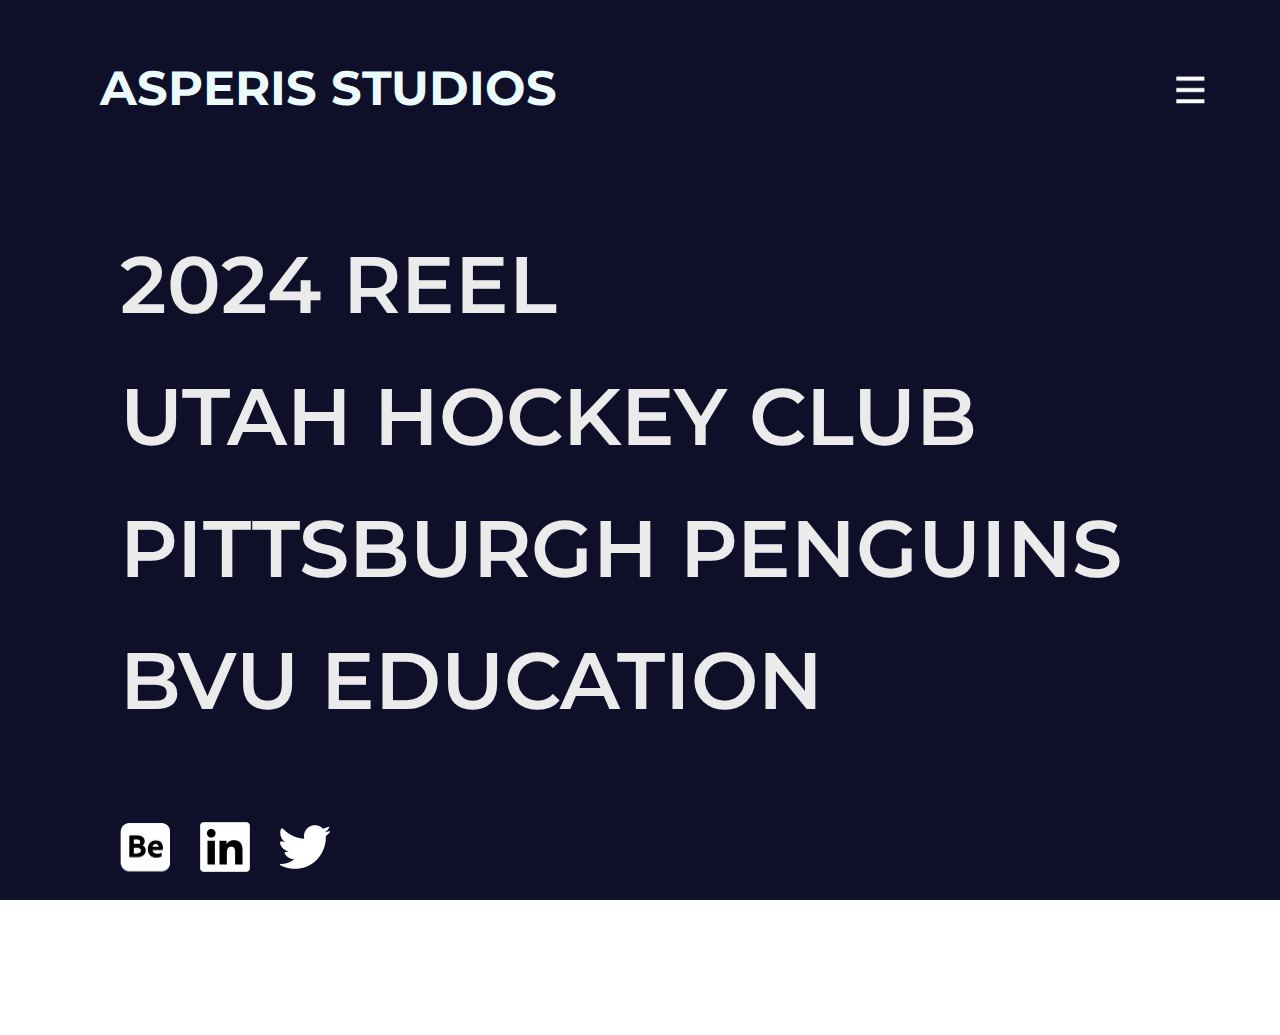
==== index.html @ 2bb67649 "Layout close to finalized for Penguins Page. Videos embedded via Amazon S3 and Bucket - left TODO is" ====
<!DOCTYPE html>
<html lang="en">
    <head>
        <meta charset="UTF-8">
        <meta name="viewport" content="width=device-width, inital-scale=1.0">
        <link rel="stylesheet" href="asperis.css">
        <title>Asperis Sutdios</title>
    </head>
    <body class = "homePage">
        <section class = "showcase">
            <header>
                <h2 class="logo">Asperis Studios</h2>
                <div class="toggle"></div>
            </header>

            <video id="background-video" src="2023Reel.mp4" muted autoplay loop></video>

            <div class="Overlay"></div>
            
            <div class="textHome">

                <a href ='#'>2024 Reel</a><br>
                <a href = '#' id="uhc">Utah Hockey Club</a><br>
                <a href = 'Penguins.html' id="penguins">Pittsburgh Penguins</a><br>
                <a href = '#' id="bvu">BVU Education</a><br>
                
                
            </div>

            <ul class="social">
                <li><a href='https://www.behance.net/harlieferguson'><img src="Behance.png" alt=""></a></li>
                <li><a href='https://www.linkedin.com/in/harlie-ferguson/'><img src="LinkedIn.png" alt=""></a></li>
                <li><a href='https://x.com/Zoidstien'><img src="Twitter.png" alt=""></a></li>
            </ul>
        </section>

        <div class="menu">
            <ul>
                <li><a href='#'>Home</a></li>
                <li><a href='#'>Reel</a></li>
                <li><a href='#'>Utah</a></li>
                <li><a href='#'>Penguins</a></li>
                <li><a href='#'>Contact</a></li></div>
            </ul>
        </div>

        <script>
            const menuToggle = document.querySelector('.toggle')
            const showcase = document.querySelector('.showcase')
            const backgroundVideo = document.getElementById('background-video')
            const penguinsLink = document.getElementById('penguins')
            const uhcLink = document.getElementById('uhc')
            const bvuLink = document.getElementById('bvu')

            function changeVideo(videoSrc) {
            backgroundVideo.src = videoSrc;
            backgroundVideo.play();
            }

            menuToggle.addEventListener('click', () => {
                menuToggle.classList.toggle('active')
                showcase.classList.toggle('active')
            })

            penguinsLink.addEventListener('mouseenter', () => {
                changeVideo('PenguinsGetLoud.mp4');
            })

            penguinsLink.addEventListener('mouseleave', () => {
                changeVideo('2023Reel.mp4');
            })

            uhcLink.addEventListener('mouseenter', () => {
                changeVideo('UHC.mp4');
            })

            uhcLink.addEventListener('mouseleave', () => {
                changeVideo('2023Reel.mp4');
            })

            bvuLink.addEventListener('mouseenter', () => {
                changeVideo('BVU.mp4');
            })

            bvuLink.addEventListener('mouseleave', () => {
                changeVideo('2023Reel.mp4');
            })

            window.addEventListener('DOMContentLoaded', () => {
                const videoSources = ['PenguinsGetLoud.mp4','UHC.mp4','BVU.mp4'];
                videoSources.forEach(src => {
                    const video = document.createElement('video');
                    video.src = src;
                    video.preload = 'auto';
                })
            })

        </script>
    </body>
</html>
---- asperis.css ----
@import url('https://fonts.googleapis.com/css2?family=Montserrat:200,400,600,800,1200,1400,1600&display=swap');
*
*{
    box-sizing: border-box;
    margin: 0;
    padding: 0;
    font-family: 'Montserrat', sans-serif;
}

.homePage {
    overflow-y: hidden;
}

.scrollPage {
    overflow-y: auto;
    background-color: #0f0f2a;
    min-height: 100vh;
}

.showcase{
    position: absolute;
    right: 0;
    width: 100%;
    min-height: 100vh;
    padding: 100px;
    display: flex;
    justify-content: space-between;
    align-items: center;
    /*dark color - #0f0f2a
    light color - ebfbfb
    red color - d91226*/
    background: #0f0f2a;
    color: #0f0f2a;
    z-index: 5;
    transition: 500ms;
    

}

.showcase header{
    position: absolute;
    top: 0;
    left: 0;
    width: 100%;
    padding: 40px 100px;
    z-index: 100;
    display: flex;
    align-items: center;
    justify-content: space-between;
}

.showcase.active{
    right:300px;
}

.logo{
    text-transform: uppercase;
    line-height: 2;
    font-size: 3em;
    cursor: pointer;
    color: #ebfbfb;
}



.toggle {
    position: fixed;
    top: 40px;
    right: 40px;
    width: 100px;
    height: 100px;
    background: url('Menu.png');
    background-repeat: no-repeat;
    background-size: 30px;
    background-position: center;
    cursor: pointer;

  }

  .toggle.active {
    background: url('Close.png');
    background-repeat: no-repeat;
    background-size: 30px;
    background-position: center;
    cursor: pointer;
  }

.showcase video {
    position: absolute;
    top: 0;
    left: 0;
    height: 100%;
    width: 100%;
    object-fit: cover;
    opacity: 0.8;
}


.textHome {
    position: absolute;
    z-index: 10;
    color: #ebfbfb;
    padding: 100px 20px;
    margin-top:50px;
    text-align: left;
}

.text {
    position: relative;
    z-index: 10;
    color: #ebfbfb;
    margin-top:10px;
    z-index: 10;
    margin-bottom: 25px;
}


.text h1 {
    font-size: 1em;
    font-weight: 400;
    line-height: 1em;
    text-transform: uppercase;
}

.text h2 {
    font-size: 3em;
    font-weight: 600;
    line-height: 1em;
    text-transform: uppercase;
}

.text h3 {
    font-size: 1em;
    font-weight: 400;
    line-height: 1em;
    text-transform: uppercase;
    padding-bottom: 150px;
}

.textHome a{
    display: inline-block;
    text-align: left;
    font-size: 5em;
    font-weight: 600;
    padding: 10px 0px;
    text-decoration: none;
    color: #ebebeb;
    margin-top: 15px;
    text-transform: uppercase;
    letter-spacing: 3;
    left: 0px;
    transition: 0.2s
}

.textHome a:hover{
    color: #d91226;
    letter-spacing: 5;
    padding: 10px 10px;
}

.social{
position: absolute;
transform: scale(0.50);
left: 0px;
bottom: 0px;
z-index: 20;
display: flex;
justify-content: flex-start;
align-items: center;

}

.social li 
{
    list-style: none;
    margin-right: 30px;
}


.social li a {
    position: relative;
    display: inline-block;
    transition: transform 0.3s ease;
    margin-right: 30px;
}

.social li a:hover{
    transform: scale(1.25);
}

.menu{
    position: absolute;
    top: 0px;
    right: 0px;
    width: 300px;
    height: 100%;
    display: flex;
    align-items: top;
    justify-content: center;
    background-color:#164066;
}

.menu ul li{
    margin-bottom: 5px;
}

.menu ul{
    position: relative;
    top: 150px;
    list-style: none;
    margin-bottom: 15px;
}

.menu ul li a{
    text-decoration: none;
    font-size: 28px;
    color:#ebebeb;
    font-weight: 400;

}

.menu ul li a:hover {
    color: #d91226;
    font-weight: 600;
}

.videoBody {
    width: 90%;
    height: 100%;
    margin: 0px;
    position: relative;
    display: flex;
    flex-direction: column;
    text-align: center;
    align-items: center;
    padding: 20px;
}

.centeredTopVid {
    position: relative;
    max-width: 20%;
    height: auto;
    margin-bottom: 0px;
    display: block;
    z-index: 5;
    margin-top: 125px;
}

.pageReel {
    position: relative;
    display: block;
    align-items: center;
    width:90%;
    z-index: 15;
}

.pageVideo {
    position: relative;
    display: block;
    align-items: center;
    width:80%;
    z-index: 15;
    padding-bottom: 25px;
    padding-top: 100px;
}

.videoContainer {
    position: relative;
    width: 1080px;
    height: auto;
    margin: 20px auto;
    display: flex;
    justify-content: center;
    align-items: center;
}

.videoContainer iframe {
    position: relative;
    height: auto;
    width: 1080px;
    max-width: none;
    border: none;
    justify-content: center;
    z-index: 10;
}
    

@media (max-width: 768px) {
    
    .text {
        text-align: left;
        left: 20px;
        padding: 0 20px; 
    }

    
    .text a {
        font-size: 2em;
    }

    .showcase header {
        justify-content: flex-start;
        padding-left: 10px;
    }

    
    .social {
        transform: scale(0.40);
        left: 20px;
        bottom: 20px;
        position: fixed;
        justify-content: flex-start;
    }

    
    .logo {
        font-size: 1.5em;
        text-align: left;
        margin-left: 20px;
    }

    
    .toggle {
        transform: scale(0.75);
        right: 20px; 
    }

    
    .showcase {
        padding: 10px;
    }
}
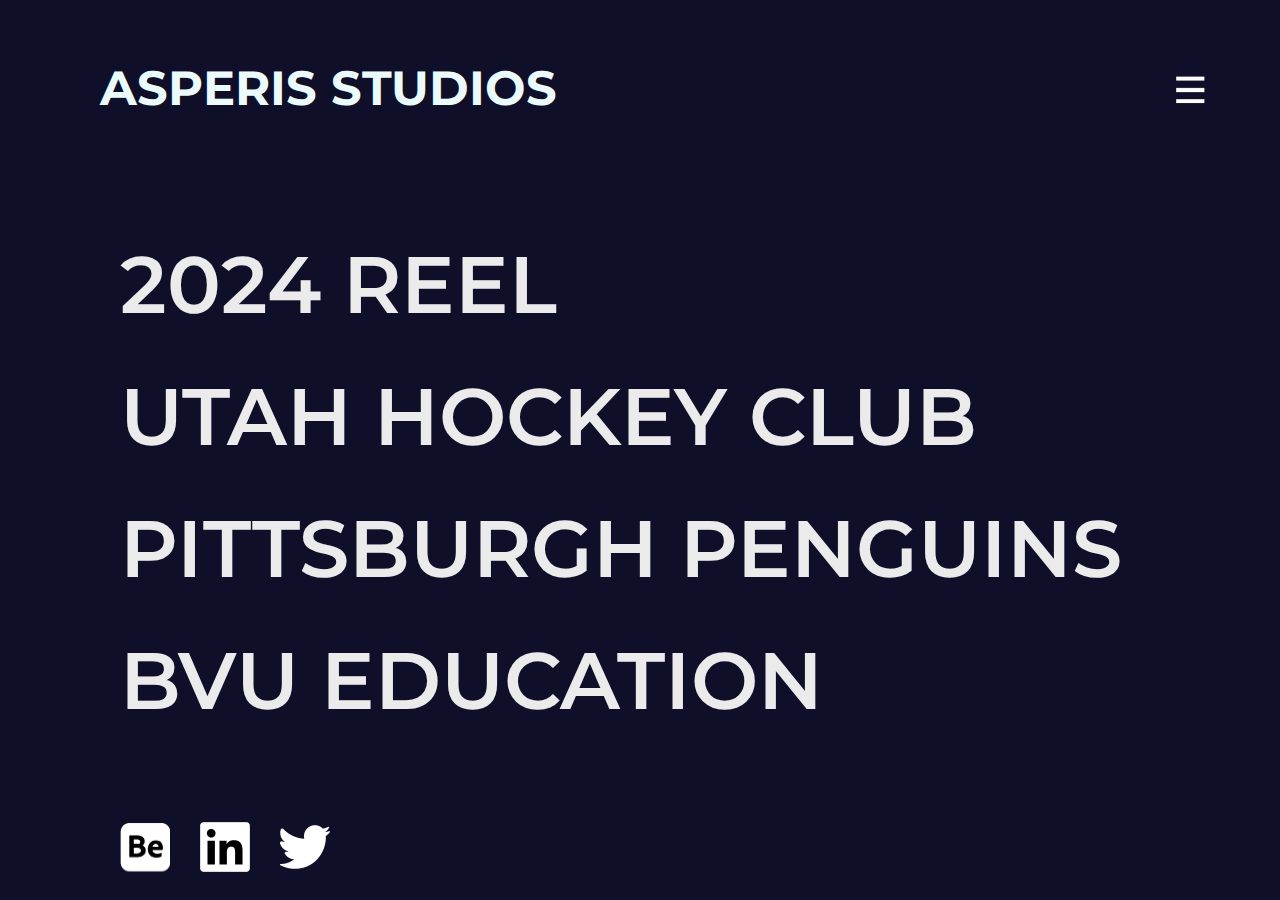
==== commit 195fb01c: "Fixing responsive menu" ====
--- a/index.html
+++ b/index.html
@@ -10,8 +10,8 @@
         <section class = "showcase">
             <header>
                 <h2 class="logo">Asperis Studios</h2>
-                <div class="toggle"></div>
             </header>
+
 
             <video id="background-video" src="2023Reel.mp4" muted autoplay loop></video>
 
@@ -34,6 +34,8 @@
             </ul>
         </section>
 
+        <div class="toggle"></div>
+
         <div class="menu">
             <ul>
                 <li><a href='#'>Home</a></li>
@@ -47,6 +49,7 @@
         <script>
             const menuToggle = document.querySelector('.toggle')
             const showcase = document.querySelector('.showcase')
+            const menu = document.querySelector('.menu')
             const backgroundVideo = document.getElementById('background-video')
             const penguinsLink = document.getElementById('penguins')
             const uhcLink = document.getElementById('uhc')
@@ -60,6 +63,7 @@
             menuToggle.addEventListener('click', () => {
                 menuToggle.classList.toggle('active')
                 showcase.classList.toggle('active')
+                menu.classList.toggle('active')
             })
 
             penguinsLink.addEventListener('mouseenter', () => {
--- a/asperis.css
+++ b/asperis.css
@@ -17,6 +17,10 @@
     min-height: 100vh;
 }
 
+.scrollPage.active {
+    right: 300px;
+}
+
 .showcase{
     position: absolute;
     right: 0;
@@ -50,8 +54,10 @@
 }
 
 .showcase.active{
-    right:300px;
-}
+    right:0px;
+}
+
+
 
 .logo{
     text-transform: uppercase;
@@ -74,15 +80,18 @@
     background-size: 30px;
     background-position: center;
     cursor: pointer;
-
+    z-index: 2000;
+    
   }
 
-  .toggle.active {
+.toggle.active {
     background: url('Close.png');
     background-repeat: no-repeat;
     background-size: 30px;
     background-position: center;
     cursor: pointer;
+    z-index: 2000;
+
   }
 
 .showcase video {
@@ -189,19 +198,26 @@
 }
 
 .menu{
-    position: absolute;
+    position: fixed;
     top: 0px;
-    right: 0px;
+    right: -300px;
     width: 300px;
     height: 100%;
     display: flex;
     align-items: top;
     justify-content: center;
     background-color:#164066;
+    z-index: 20;
+    transition: 500ms ease-in-out;
+}
+
+.menu.active {
+    right: 0px;
 }
 
 .menu ul li{
     margin-bottom: 5px;
+    z-index: 90;
 }
 
 .menu ul{
@@ -209,6 +225,7 @@
     top: 150px;
     list-style: none;
     margin-bottom: 15px;
+    z-index: 90;
 }
 
 .menu ul li a{
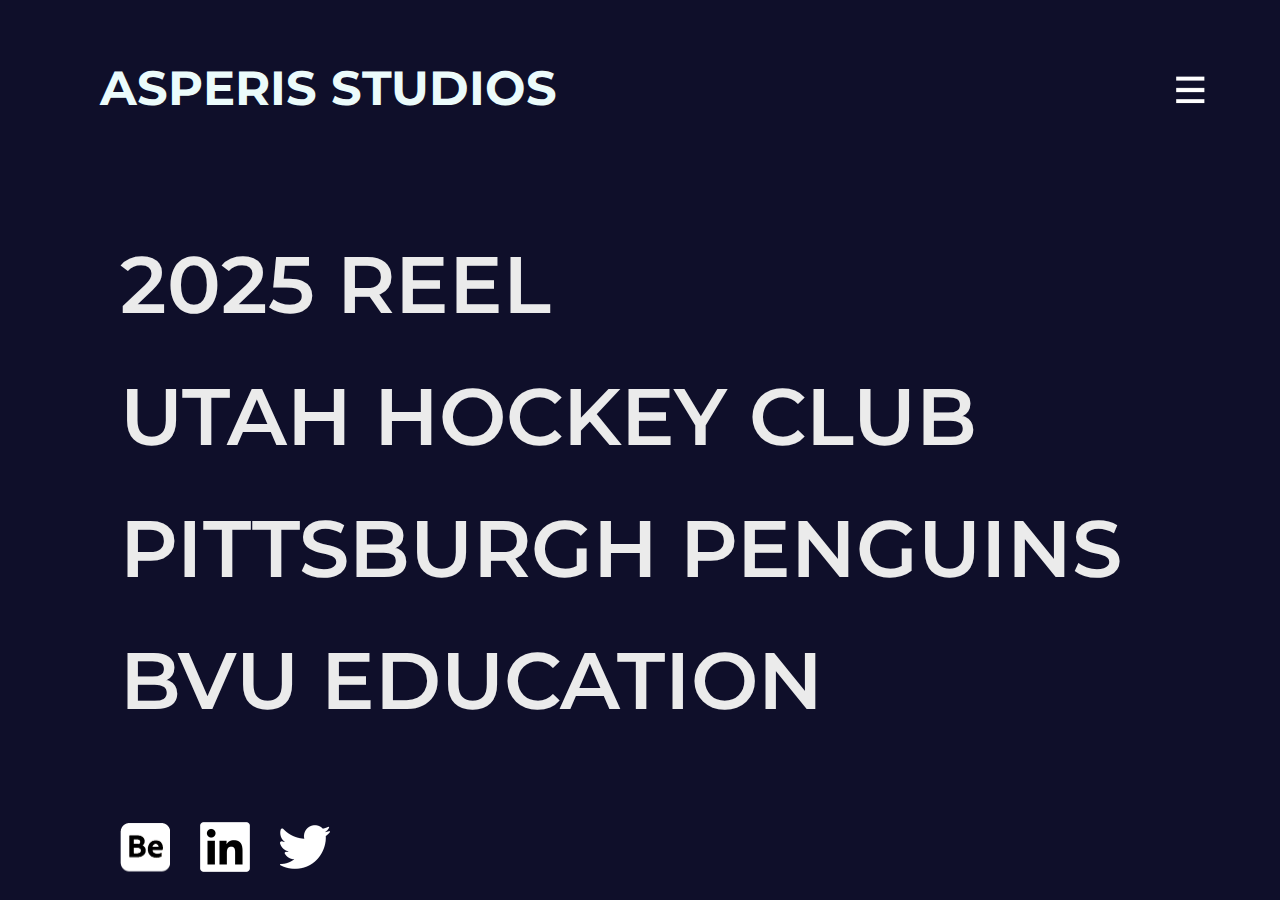
==== commit ff8ff3eb: "This is a solid ending point. Reel has sound and looks fantastic! Might need to change the song" ====
--- a/index.html
+++ b/index.html
@@ -13,16 +13,21 @@
             </header>
 
 
-            <video id="background-video" src="2023Reel.mp4" muted autoplay loop></video>
+            <video id="background-video" muted autoplay loop>
+                <source
+                    src="https://d17d2yebo5o2z5.cloudfront.net/2025_Reel_Sound-v1.0.mp4"
+                    type="video/mp4"
+                    >
+            </video>
 
             <div class="Overlay"></div>
             
             <div class="textHome">
 
-                <a href ='#'>2024 Reel</a><br>
-                <a href = '#' id="uhc">Utah Hockey Club</a><br>
+                <a href ='Reel.html'>2025 Reel</a><br>
+                <a href = 'UHC.html' id="uhc">Utah Hockey Club</a><br>
                 <a href = 'Penguins.html' id="penguins">Pittsburgh Penguins</a><br>
-                <a href = '#' id="bvu">BVU Education</a><br>
+                <a href = 'BVU.html' id="bvu">BVU Education</a><br>
                 
                 
             </div>
@@ -38,11 +43,12 @@
 
         <div class="menu">
             <ul>
-                <li><a href='#'>Home</a></li>
-                <li><a href='#'>Reel</a></li>
-                <li><a href='#'>Utah</a></li>
-                <li><a href='#'>Penguins</a></li>
-                <li><a href='#'>Contact</a></li></div>
+                <li><a href='index.html'>Home</a></li>
+                <li><a href='Reel.html'>Reel</a></li>
+                <li><a href='UHC.html'>Utah</a></li>
+                <li><a href='Penguins.html'>Penguins</a></li>
+                <li> <a href='BVU.html'>BVU</a></li>
+                <li><a href='contact.html'>Contact</a></li></div>
             </ul>
         </div>
 
@@ -67,27 +73,27 @@
             })
 
             penguinsLink.addEventListener('mouseenter', () => {
-                changeVideo('PenguinsGetLoud.mp4');
+                changeVideo("https://d17d2yebo5o2z5.cloudfront.net/PENS REEL.mp4");
             })
 
             penguinsLink.addEventListener('mouseleave', () => {
-                changeVideo('2023Reel.mp4');
+                changeVideo('https://d17d2yebo5o2z5.cloudfront.net/2025_Reel_Sound-v1.0.mp4');
             })
 
             uhcLink.addEventListener('mouseenter', () => {
-                changeVideo('UHC.mp4');
+                changeVideo('https://d17d2yebo5o2z5.cloudfront.net/UHC_Reel.mp4');
             })
 
             uhcLink.addEventListener('mouseleave', () => {
-                changeVideo('2023Reel.mp4');
+                changeVideo('https://d17d2yebo5o2z5.cloudfront.net/2025_Reel_Sound-v1.0.mp4');
             })
 
             bvuLink.addEventListener('mouseenter', () => {
-                changeVideo('BVU.mp4');
+                changeVideo('https://d17d2yebo5o2z5.cloudfront.net/BVU_Reel.mp4');
             })
 
             bvuLink.addEventListener('mouseleave', () => {
-                changeVideo('2023Reel.mp4');
+                changeVideo('https://d17d2yebo5o2z5.cloudfront.net/2025_Reel_Sound-v1.0.mp4');
             })
 
             window.addEventListener('DOMContentLoaded', () => {
--- a/asperis.css
+++ b/asperis.css
@@ -80,7 +80,7 @@
     background-size: 30px;
     background-position: center;
     cursor: pointer;
-    z-index: 2000;
+    z-index: 200;
     
   }
 
@@ -90,7 +90,6 @@
     background-size: 30px;
     background-position: center;
     cursor: pointer;
-    z-index: 2000;
 
   }
 
@@ -237,12 +236,12 @@
 }
 
 .menu ul li a:hover {
-    color: #d91226;
+    color: rgb(217, 18, 38);
     font-weight: 600;
 }
 
 .videoBody {
-    width: 90%;
+    width: 100%;
     height: 100%;
     margin: 0px;
     position: relative;
@@ -250,7 +249,7 @@
     flex-direction: column;
     text-align: center;
     align-items: center;
-    padding: 20px;
+    padding: 5%;
 }
 
 .centeredTopVid {
@@ -269,6 +268,7 @@
     align-items: center;
     width:90%;
     z-index: 15;
+    padding-bottom: 15px;
 }
 
 .pageVideo {
@@ -277,8 +277,19 @@
     align-items: center;
     width:80%;
     z-index: 15;
-    padding-bottom: 25px;
+    padding-bottom: 15px;
     padding-top: 100px;
+}
+
+.reel2025  {
+    position: relative;
+    display: block;
+    align-items: center;
+    width:100%;
+    z-index: 15;
+    padding-bottom: 15px;
+    border: 5px solid rgba(217, 217, 217, 0.2);
+    border-radius: 5px;
 }
 
 .videoContainer {
@@ -300,19 +311,125 @@
     justify-content: center;
     z-index: 10;
 }
-    
-
-@media (max-width: 768px) {
-    
-    .text {
+
+
+.contact-heading {
+    text-align: center;
+    font-size: 2.5em;
+    font-weight: 600;
+    color: #ebebeb;
+    margin: 50px 0;
+}
+
+.contact-container {
+    display: flex;
+    align-items: center;
+    justify-content: center;
+    width: 100%;
+    max-width: 1200px;
+    margin: 0 auto 50px;
+}
+
+.contact-image {
+    width: 50%;
+    text-align: center;
+}
+
+.contact-image img{
+    width: 100%;
+    max-width: 500px;
+    border-radius: 3px;
+    padding: 25px;
+}
+
+.contact-text {
+    width: 50%;
+    font-size: 1.5em;
+    color: #ebfbfb;
+    padding: 20px;
+    text-align: left;
+}
+
+.form-container {
+    display: flex;
+    align-items: center;
+    justify-content: space-between;
+    max-width: 1200px;
+    margin:0 auto;
+    padding: 20px;
+}
+
+.form-container form {
+    width: 66%;
+    padding: 20px;
+    background: #164066;
+    border-radius: 25px;
+    box-shadow: 0 0 10px rgba(0,0,0, 0.2);
+}
+
+.form-container label {
+    display: block;
+    font-weight: 1200px;
+    color: #ebebeb;
+    padding: 5px;
+    
+}
+
+.form-container input, textarea {
+    width: 100%;
+    padding: 10px;
+    margin-bottom: 15px;
+    border: 1px solid #ddd;
+    border-radius: 5px;
+    font-size: 16px;
+}
+
+button {
+    width: 100%;
+    padding: 10px;
+    background-color: #0f0f2a;
+    color: #ebebeb;
+    border: none;
+    border-radius: 5px;
+    font-size: 18px;
+    font-weight: 800;
+    cursor: pointer;
+    transition: 500ms;
+}
+
+button:hover{
+    background-color: #d91226;
+    transition: 500ms;
+}
+
+.direct-contact h2 {
+    font-size: 1.7em;
+    font-weight: 600;
+    margin-bottom: 15px;
+    color: #ebfbfb;
+    text-align: center;
+}
+
+.direct-contact p {
+    font: 1.5em;
+    margin-bottom: 10px;
+    color: #ebfbfb;
+    text-align: center;
+}
+
+@media (max-width: 850px) {
+    
+    .textHome {
         text-align: left;
         left: 20px;
         padding: 0 20px; 
     }
 
     
-    .text a {
+    .textHome a {
         font-size: 2em;
+        display: block;
+        padding: 10px 0;
     }
 
     .showcase header {
@@ -323,7 +440,6 @@
     
     .social {
         transform: scale(0.40);
-        left: 20px;
         bottom: 20px;
         position: fixed;
         justify-content: flex-start;
@@ -346,4 +462,16 @@
     .showcase {
         padding: 10px;
     }
+
+    .text h3 {
+        padding-bottom: 50px;
+    }
+
+    .pageReel {
+        width: 100%;
+    }
+    
+    .pageVideo {
+        width: 90%;
+    }
 }